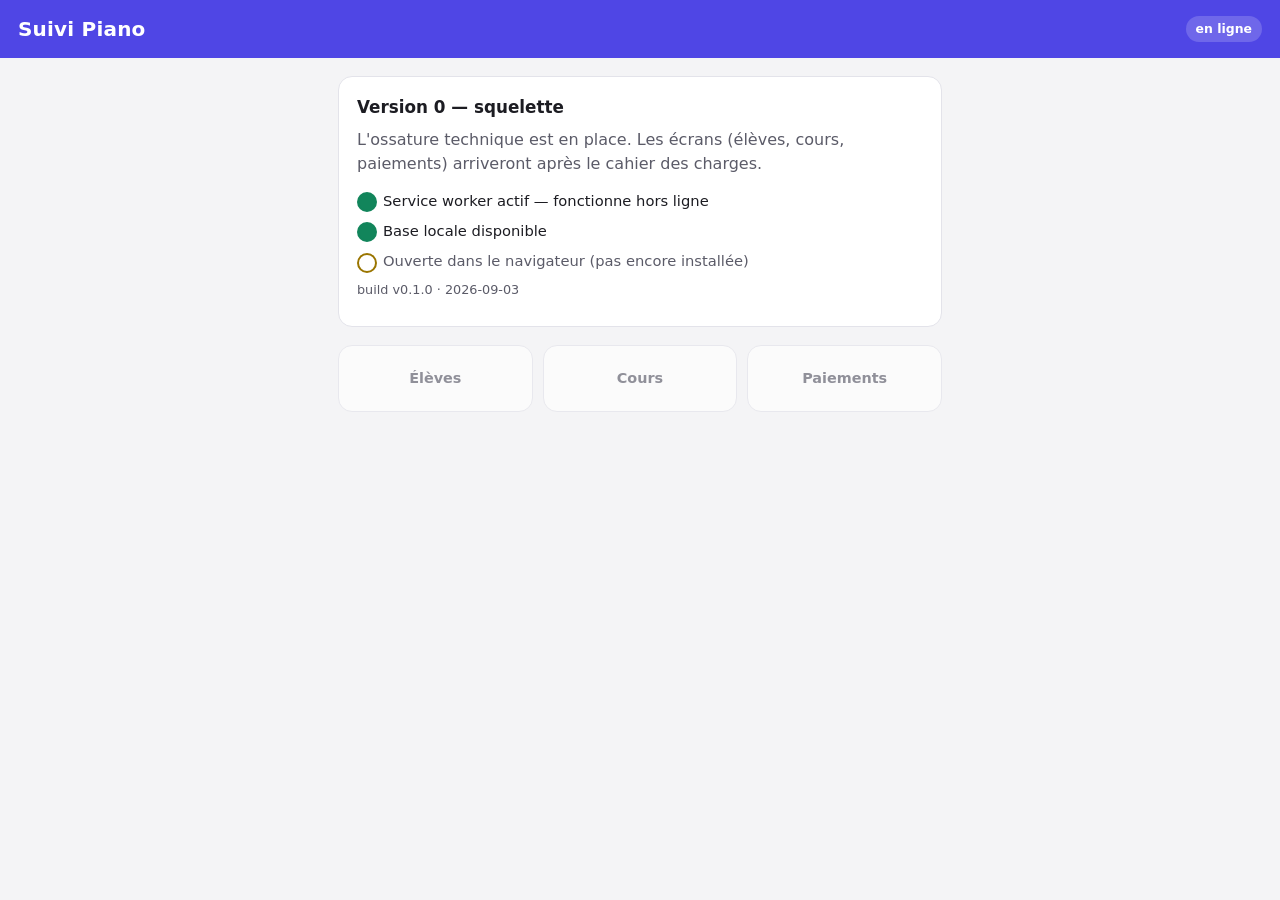
==== index.html @ dde88a44 "Squelette PWA : ossature installable, hors ligne, base locale - index.html / styles.css / app.js : c" ====
<!doctype html>
<html lang="fr">
<head>
  <meta charset="utf-8">
  <meta name="viewport" content="width=device-width, initial-scale=1, viewport-fit=cover">
  <meta name="theme-color" content="#4f46e5">
  <title>Suivi Piano</title>
  <link rel="manifest" href="manifest.webmanifest">
  <link rel="icon" href="icons/icon-192.png">
  <link rel="apple-touch-icon" href="icons/icon-192.png">
  <link rel="stylesheet" href="styles.css">
</head>
<body>
  <header class="app-header">
    <h1>Suivi&nbsp;Piano</h1>
    <span id="net" class="badge badge--wait">…</span>
  </header>

  <main class="app-main">
    <section class="card">
      <h2>Version&nbsp;0 &mdash; squelette</h2>
      <p>L'ossature technique est en place. Les &eacute;crans (&eacute;l&egrave;ves, cours, paiements)
         arriveront apr&egrave;s le cahier des charges.</p>
      <ul class="checks">
        <li id="chk-sw" class="check check--wait">Service worker</li>
        <li id="chk-db" class="check check--wait">Base locale (IndexedDB)</li>
        <li id="chk-install" class="check check--wait">Mode install&eacute;</li>
      </ul>
      <p class="version">build <span id="build">&mdash;</span></p>
    </section>

    <nav class="tiles" aria-label="Sections &agrave; venir">
      <div class="tile" aria-disabled="true">&Eacute;l&egrave;ves</div>
      <div class="tile" aria-disabled="true">Cours</div>
      <div class="tile" aria-disabled="true">Paiements</div>
    </nav>
  </main>

  <script src="app.js"></script>
</body>
</html>
---- styles.css ----
:root {
  --accent: #4f46e5;
  --accent-ink: #ffffff;
  --bg: #f4f4f6;
  --surface: #ffffff;
  --ink: #1c1c22;
  --ink-soft: #5b5b68;
  --line: #e3e3ea;
  --ok: #12855b;
  --wait: #9a7500;
  --radius: 14px;
}

@media (prefers-color-scheme: dark) {
  :root {
    --bg: #121216;
    --surface: #1d1d24;
    --ink: #ececf1;
    --ink-soft: #a2a2b0;
    --line: #33333d;
    --ok: #3fce9a;
    --wait: #e8c14b;
  }
}

* { box-sizing: border-box; }

html, body {
  margin: 0;
  padding: 0;
  background: var(--bg);
  color: var(--ink);
  font: 16px/1.5 system-ui, -apple-system, "Segoe UI", Roboto, sans-serif;
}

.app-header {
  display: flex;
  align-items: center;
  justify-content: space-between;
  gap: 12px;
  padding: calc(env(safe-area-inset-top) + 14px) 18px 14px;
  background: var(--accent);
  color: var(--accent-ink);
}

.app-header h1 {
  margin: 0;
  font-size: 1.25rem;
  font-weight: 650;
  letter-spacing: 0.2px;
}

.badge {
  font-size: 0.78rem;
  font-weight: 600;
  padding: 4px 10px;
  border-radius: 999px;
  background: rgba(255, 255, 255, 0.18);
  color: var(--accent-ink);
}
.badge--off { background: rgba(0, 0, 0, 0.28); }

.app-main {
  padding: 18px;
  max-width: 640px;
  margin: 0 auto;
  display: grid;
  gap: 18px;
}

.card {
  background: var(--surface);
  border: 1px solid var(--line);
  border-radius: var(--radius);
  padding: 18px;
}

.card h2 { margin: 0 0 8px; font-size: 1.05rem; }
.card p { margin: 8px 0; color: var(--ink-soft); }

.checks {
  list-style: none;
  margin: 14px 0 6px;
  padding: 0;
  display: grid;
  gap: 8px;
}

.check {
  padding-left: 26px;
  position: relative;
  font-size: 0.92rem;
}
.check::before {
  content: "";
  position: absolute;
  left: 0;
  top: 0.15em;
  width: 16px;
  height: 16px;
  border-radius: 50%;
  border: 2px solid var(--wait);
}
.check--ok { color: var(--ink); }
.check--ok::before {
  border-color: var(--ok);
  background: var(--ok);
}
.check--wait { color: var(--ink-soft); }

.version {
  font-size: 0.8rem;
  color: var(--ink-soft);
  margin-top: 14px;
}

.tiles {
  display: grid;
  grid-template-columns: repeat(3, 1fr);
  gap: 10px;
}

.tile {
  background: var(--surface);
  border: 1px solid var(--line);
  border-radius: var(--radius);
  padding: 22px 8px;
  text-align: center;
  font-weight: 600;
  font-size: 0.9rem;
  color: var(--ink-soft);
  opacity: 0.65;
}
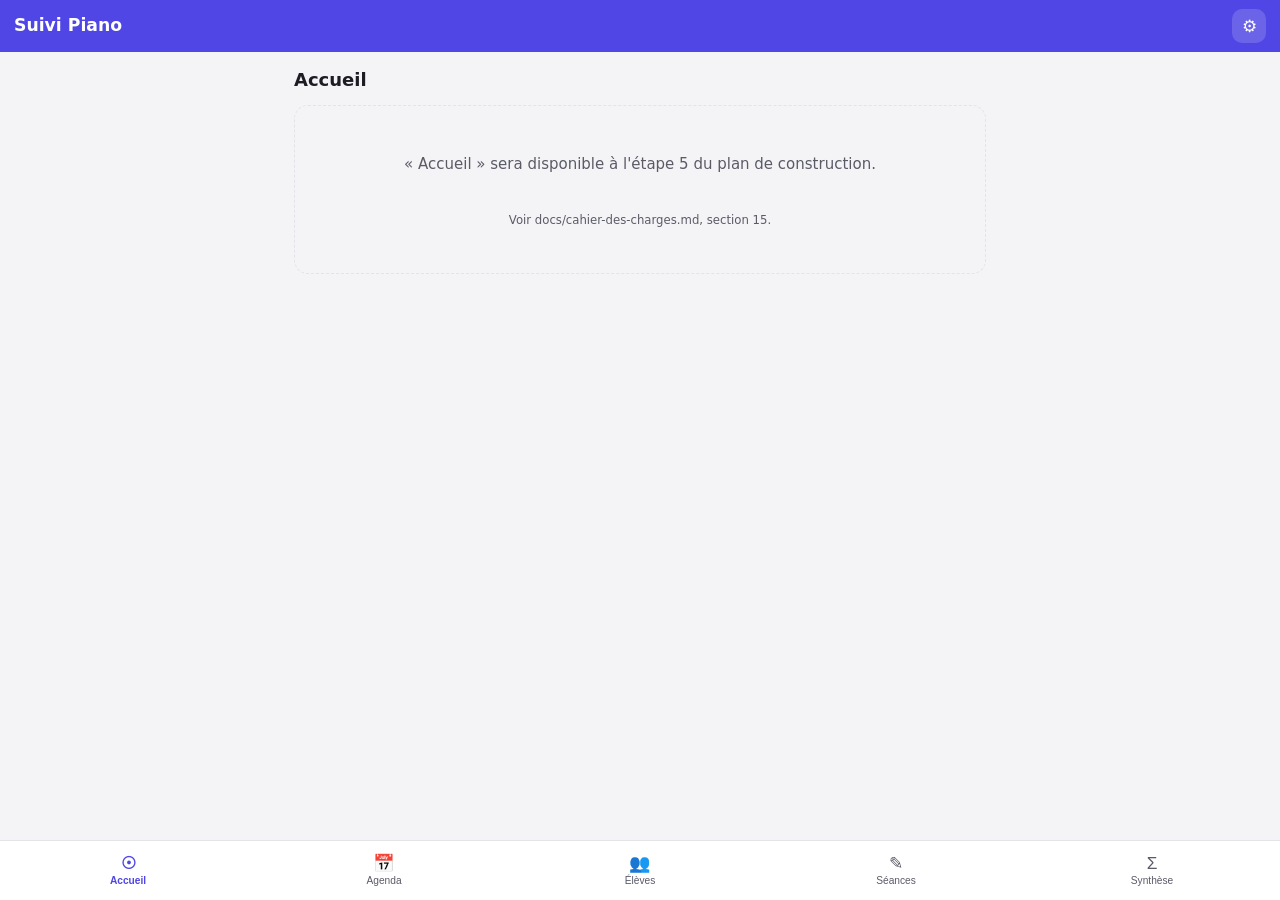
==== commit 87c26700: "v0.2 : etapes 1 et 2 (fondations + eleves & foyers) Fondations - js/db.js : couche IndexedDB (stores" ====
--- a/index.html
+++ b/index.html
@@ -11,31 +11,9 @@
   <link rel="stylesheet" href="styles.css">
 </head>
 <body>
-  <header class="app-header">
-    <h1>Suivi&nbsp;Piano</h1>
-    <span id="net" class="badge badge--wait">…</span>
-  </header>
-
-  <main class="app-main">
-    <section class="card">
-      <h2>Version&nbsp;0 &mdash; squelette</h2>
-      <p>L'ossature technique est en place. Les &eacute;crans (&eacute;l&egrave;ves, cours, paiements)
-         arriveront apr&egrave;s le cahier des charges.</p>
-      <ul class="checks">
-        <li id="chk-sw" class="check check--wait">Service worker</li>
-        <li id="chk-db" class="check check--wait">Base locale (IndexedDB)</li>
-        <li id="chk-install" class="check check--wait">Mode install&eacute;</li>
-      </ul>
-      <p class="version">build <span id="build">&mdash;</span></p>
-    </section>
-
-    <nav class="tiles" aria-label="Sections &agrave; venir">
-      <div class="tile" aria-disabled="true">&Eacute;l&egrave;ves</div>
-      <div class="tile" aria-disabled="true">Cours</div>
-      <div class="tile" aria-disabled="true">Paiements</div>
-    </nav>
-  </main>
-
-  <script src="app.js"></script>
+  <div id="app">
+    <p style="padding:24px;font:16px system-ui">Chargement…</p>
+  </div>
+  <script type="module" src="js/app.js"></script>
 </body>
 </html>
--- a/styles.css
+++ b/styles.css
@@ -3,23 +3,29 @@
   --accent-ink: #ffffff;
   --bg: #f4f4f6;
   --surface: #ffffff;
+  --surface-2: #f7f7fb;
   --ink: #1c1c22;
   --ink-soft: #5b5b68;
   --line: #e3e3ea;
   --ok: #12855b;
-  --wait: #9a7500;
+  --warn: #9a6b00;
+  --danger: #c02b2b;
   --radius: 14px;
+  --nav-h: 60px;
+  --header-h: 52px;
 }
 
 @media (prefers-color-scheme: dark) {
   :root {
     --bg: #121216;
     --surface: #1d1d24;
+    --surface-2: #24242c;
     --ink: #ececf1;
     --ink-soft: #a2a2b0;
     --line: #33333d;
     --ok: #3fce9a;
-    --wait: #e8c14b;
+    --warn: #e8c14b;
+    --danger: #ef6b6b;
   }
 }
 
@@ -30,104 +36,298 @@
   padding: 0;
   background: var(--bg);
   color: var(--ink);
-  font: 16px/1.5 system-ui, -apple-system, "Segoe UI", Roboto, sans-serif;
-}
-
+  font: 15px/1.5 system-ui, -apple-system, "Segoe UI", Roboto, sans-serif;
+  -webkit-text-size-adjust: 100%;
+}
+
+/* ---------- Ossature ---------- */
 .app-header {
+  position: sticky;
+  top: 0;
+  z-index: 10;
+  height: calc(env(safe-area-inset-top) + var(--header-h));
+  padding: env(safe-area-inset-top) 14px 0;
   display: flex;
   align-items: center;
   justify-content: space-between;
-  gap: 12px;
-  padding: calc(env(safe-area-inset-top) + 14px) 18px 14px;
   background: var(--accent);
   color: var(--accent-ink);
 }
-
-.app-header h1 {
+.app-header__title { margin: 0; font-size: 1.15rem; font-weight: 650; }
+.app-header__gear {
+  border: 0;
+  background: rgba(255, 255, 255, 0.16);
+  color: var(--accent-ink);
+  width: 34px;
+  height: 34px;
+  border-radius: 10px;
+  font-size: 1.1rem;
+  cursor: pointer;
+}
+
+.app-main {
+  min-height: calc(100vh - var(--header-h) - var(--nav-h));
+  padding: 14px 14px calc(var(--nav-h) + env(safe-area-inset-bottom) + 20px);
+  max-width: 720px;
+  margin: 0 auto;
+}
+
+.app-nav {
+  position: fixed;
+  bottom: 0;
+  left: 0;
+  right: 0;
+  z-index: 10;
+  display: flex;
+  height: calc(var(--nav-h) + env(safe-area-inset-bottom));
+  padding-bottom: env(safe-area-inset-bottom);
+  background: var(--surface);
+  border-top: 1px solid var(--line);
+}
+.app-nav__item {
+  flex: 1;
+  border: 0;
+  background: none;
+  color: var(--ink-soft);
+  display: flex;
+  flex-direction: column;
+  align-items: center;
+  justify-content: center;
+  gap: 2px;
+  font-size: 0.68rem;
+  cursor: pointer;
+  padding: 4px 0;
+}
+.app-nav__icon { font-size: 1.15rem; line-height: 1; }
+.app-nav__item--on { color: var(--accent); font-weight: 600; }
+
+/* ---------- Écran ---------- */
+.screen__head {
+  display: flex;
+  align-items: center;
+  justify-content: space-between;
+  gap: 10px;
+  margin-bottom: 12px;
+}
+.screen__title { margin: 0; font-size: 1.2rem; }
+.screen__actions { display: flex; gap: 8px; }
+
+/* ---------- Boutons ---------- */
+.btn {
+  border: 1px solid transparent;
+  border-radius: 10px;
+  padding: 10px 14px;
+  font-size: 0.9rem;
+  font-weight: 600;
+  cursor: pointer;
+  font-family: inherit;
+}
+.btn--sm { padding: 6px 10px; font-size: 0.82rem; }
+.btn--primary { background: var(--accent); color: var(--accent-ink); }
+.btn--ghost { background: transparent; color: var(--ink); border-color: var(--line); }
+.btn--danger { background: transparent; color: var(--danger); border-color: var(--danger); }
+.btn-row, .btn-row * { }
+.btn-row { display: flex; flex-wrap: wrap; gap: 8px; }
+
+/* ---------- Barre d'outils liste ---------- */
+.toolbar { display: grid; gap: 8px; margin-bottom: 12px; }
+.search {
+  width: 100%;
+  padding: 10px 12px;
+  border: 1px solid var(--line);
+  border-radius: 10px;
+  background: var(--surface);
+  color: var(--ink);
+  font: inherit;
+}
+.tabs { display: flex; gap: 6px; }
+.tab {
+  border: 1px solid var(--line);
+  background: var(--surface);
+  color: var(--ink-soft);
+  border-radius: 999px;
+  padding: 6px 12px;
+  font-size: 0.82rem;
+  cursor: pointer;
+}
+.tab--on { background: var(--accent); color: var(--accent-ink); border-color: var(--accent); }
+
+/* ---------- Listes ---------- */
+.list { display: grid; gap: 8px; }
+.list-item {
+  width: 100%;
+  text-align: left;
+  border: 1px solid var(--line);
+  background: var(--surface);
+  border-radius: var(--radius);
+  padding: 12px 14px;
+  display: flex;
+  align-items: center;
+  justify-content: space-between;
+  gap: 10px;
+  cursor: pointer;
+  font: inherit;
+  color: inherit;
+}
+.list-item__title { font-weight: 600; display: flex; align-items: center; gap: 6px; flex-wrap: wrap; }
+.list-item__sub { color: var(--ink-soft); font-size: 0.85rem; margin-top: 2px; }
+.list-item__meta { color: var(--ink-soft); font-size: 0.8rem; white-space: nowrap; }
+
+.plain-list { margin: 0; padding-left: 18px; }
+.plain-list li { margin: 2px 0; }
+
+.chip {
+  font-size: 0.7rem;
+  font-weight: 600;
+  padding: 2px 7px;
+  border-radius: 999px;
+  background: var(--surface-2);
+  color: var(--ink-soft);
+  border: 1px solid var(--line);
+}
+.chip--ok { color: var(--ok); border-color: var(--ok); }
+.chip--info { color: var(--accent); border-color: var(--accent); }
+
+/* ---------- Formulaires ---------- */
+.form { display: grid; gap: 16px; }
+.form-section {
+  border: 1px solid var(--line);
+  border-radius: var(--radius);
+  padding: 12px 14px;
   margin: 0;
-  font-size: 1.25rem;
+}
+.form-section--inset { background: var(--surface-2); }
+.form-section__title, .form-section legend {
   font-weight: 650;
-  letter-spacing: 0.2px;
-}
-
-.badge {
-  font-size: 0.78rem;
-  font-weight: 600;
-  padding: 4px 10px;
-  border-radius: 999px;
-  background: rgba(255, 255, 255, 0.18);
-  color: var(--accent-ink);
-}
-.badge--off { background: rgba(0, 0, 0, 0.28); }
-
-.app-main {
-  padding: 18px;
-  max-width: 640px;
-  margin: 0 auto;
+  font-size: 0.9rem;
+  padding: 0 4px;
+  margin-bottom: 4px;
+}
+.form-section__grid { display: grid; gap: 10px; }
+
+.field { display: grid; gap: 4px; }
+.field__label { font-size: 0.82rem; color: var(--ink-soft); font-weight: 600; }
+.field__hint { font-size: 0.78rem; color: var(--ink-soft); }
+.field__input {
+  width: 100%;
+  padding: 9px 11px;
+  border: 1px solid var(--line);
+  border-radius: 9px;
+  background: var(--surface);
+  color: var(--ink);
+  font: inherit;
+}
+.field__input--area { resize: vertical; }
+.field--check {
+  grid-template-columns: auto 1fr;
+  align-items: center;
+  gap: 8px;
+}
+.field--check input { width: 18px; height: 18px; }
+.field--check .field__label { color: var(--ink); font-weight: 500; }
+.field--check .field__hint { grid-column: 1 / -1; }
+
+.creneau-row {
   display: grid;
-  gap: 18px;
-}
-
-.card {
-  background: var(--surface);
-  border: 1px solid var(--line);
+  grid-template-columns: 1fr 1fr 1fr auto;
+  gap: 6px;
+  align-items: end;
+  margin-bottom: 8px;
+}
+.creneaux > .btn { margin-top: 4px; }
+
+.form-actions, .form-row {
+  display: flex;
+  flex-wrap: wrap;
+  gap: 8px;
+  margin-top: 4px;
+}
+
+.link {
+  border: 0;
+  background: none;
+  color: var(--accent);
+  font: inherit;
+  text-decoration: underline;
+  cursor: pointer;
+  padding: 0;
+}
+
+/* ---------- État vide ---------- */
+.empty {
+  text-align: center;
+  color: var(--ink-soft);
+  padding: 32px 16px;
+  border: 1px dashed var(--line);
+  border-radius: var(--radius);
+  display: grid;
+  gap: 10px;
+  justify-items: center;
+}
+
+/* ---------- Aperçu import CSV ---------- */
+.preview-wrap { display: grid; gap: 10px; margin-top: 10px; }
+.preview-summary { font-size: 0.85rem; color: var(--ink-soft); margin: 0; }
+.preview-scroll { overflow-x: auto; border: 1px solid var(--line); border-radius: 10px; }
+.preview { border-collapse: collapse; width: 100%; font-size: 0.8rem; }
+.preview th, .preview td {
+  border-bottom: 1px solid var(--line);
+  padding: 6px 8px;
+  text-align: left;
+  white-space: nowrap;
+}
+.preview__row--err td { background: color-mix(in srgb, var(--danger) 12%, transparent); }
+.preview__row--warn td { background: color-mix(in srgb, var(--warn) 14%, transparent); }
+
+.app-version { color: var(--ink-soft); font-size: 0.75rem; text-align: center; margin-top: 20px; }
+
+/* ---------- Toast ---------- */
+#toast-host {
+  position: fixed;
+  left: 50%;
+  bottom: calc(var(--nav-h) + env(safe-area-inset-bottom) + 12px);
+  transform: translateX(-50%);
+  z-index: 100;
+  display: grid;
+  gap: 6px;
+  width: min(92vw, 460px);
+}
+.toast {
+  background: var(--ink);
+  color: var(--bg);
+  padding: 10px 14px;
+  border-radius: 10px;
+  font-size: 0.85rem;
+  text-align: center;
+  box-shadow: 0 6px 20px rgba(0, 0, 0, 0.25);
+}
+.toast--ok { background: var(--ok); color: #fff; }
+.toast--warn { background: var(--warn); color: #fff; }
+
+/* ---------- Modale ---------- */
+.modal-overlay {
+  position: fixed;
+  inset: 0;
+  z-index: 200;
+  background: rgba(0, 0, 0, 0.45);
+  display: flex;
+  align-items: center;
+  justify-content: center;
+  padding: 20px;
+}
+.modal {
+  background: var(--surface);
   border-radius: var(--radius);
   padding: 18px;
-}
-
-.card h2 { margin: 0 0 8px; font-size: 1.05rem; }
-.card p { margin: 8px 0; color: var(--ink-soft); }
-
-.checks {
-  list-style: none;
-  margin: 14px 0 6px;
-  padding: 0;
+  width: min(92vw, 420px);
   display: grid;
-  gap: 8px;
-}
-
-.check {
-  padding-left: 26px;
-  position: relative;
-  font-size: 0.92rem;
-}
-.check::before {
-  content: "";
-  position: absolute;
-  left: 0;
-  top: 0.15em;
-  width: 16px;
-  height: 16px;
-  border-radius: 50%;
-  border: 2px solid var(--wait);
-}
-.check--ok { color: var(--ink); }
-.check--ok::before {
-  border-color: var(--ok);
-  background: var(--ok);
-}
-.check--wait { color: var(--ink-soft); }
-
-.version {
-  font-size: 0.8rem;
-  color: var(--ink-soft);
-  margin-top: 14px;
-}
-
-.tiles {
-  display: grid;
-  grid-template-columns: repeat(3, 1fr);
-  gap: 10px;
-}
-
-.tile {
-  background: var(--surface);
-  border: 1px solid var(--line);
-  border-radius: var(--radius);
-  padding: 22px 8px;
-  text-align: center;
-  font-weight: 600;
-  font-size: 0.9rem;
-  color: var(--ink-soft);
-  opacity: 0.65;
-}
+  gap: 14px;
+}
+.modal__msg { margin: 0; }
+.modal__actions { display: flex; justify-content: flex-end; gap: 8px; }
+
+@media (min-width: 560px) {
+  .form-section__grid { grid-template-columns: 1fr 1fr; }
+  .form-section__grid > .field--check,
+  .form-section__grid > .field:only-child { grid-column: 1 / -1; }
+}
